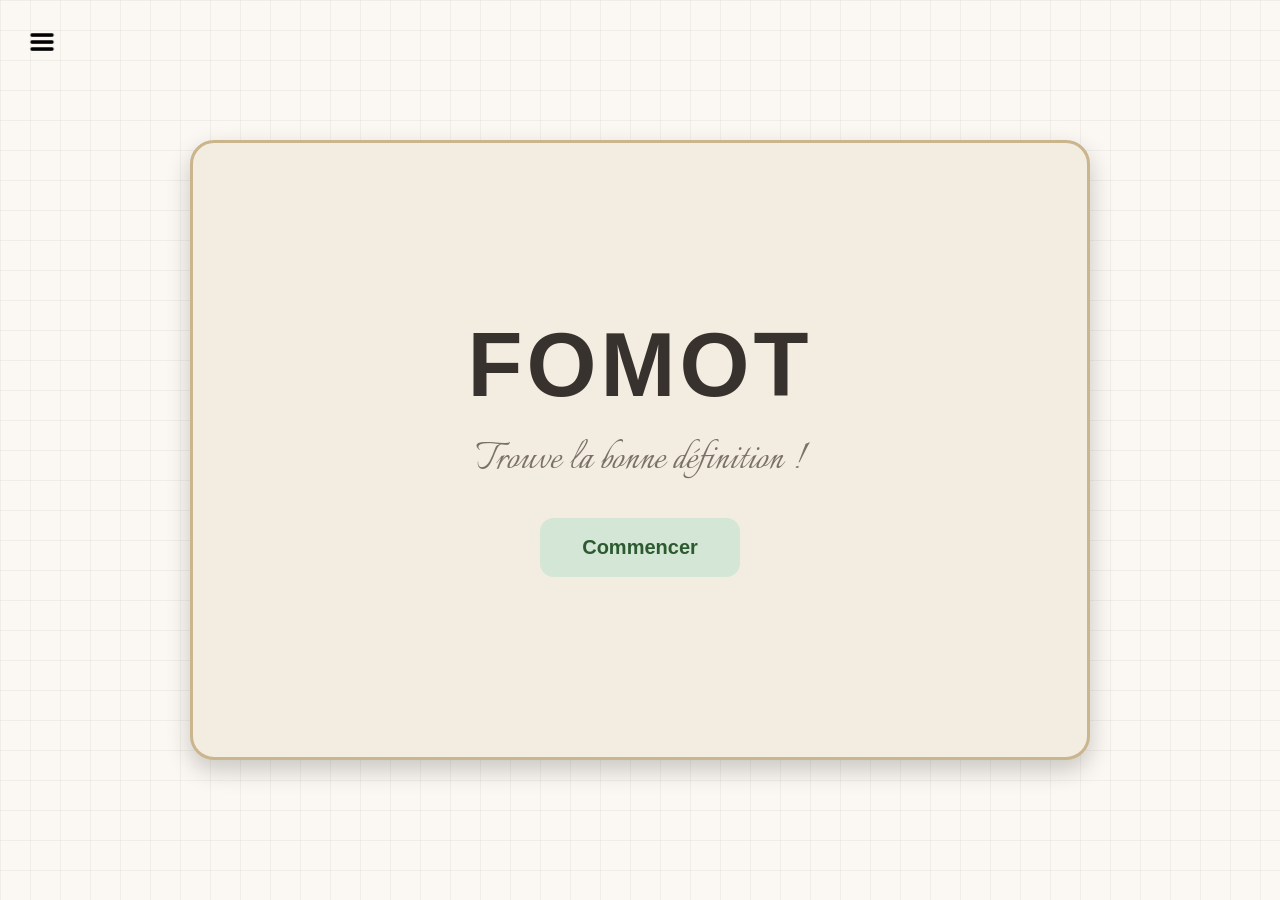
==== index.html @ 563eae63 "FOMOT" ====
<!DOCTYPE html>
<html lang="fr">
<head>
    <meta charset="UTF-8">
    <meta name="viewport" content="width=device-width, initial-scale=1.0">
    <title>FOMOT - Quelle est la bonne définition ?</title>
    <link rel="stylesheet" href="styles.css">
</head>
<body>

    <!-- Sidebar de l'historique -->
    <aside id="history-sidebar" class="history-sidebar">
        <h2>Mots joués</h2>
        <ul id="history-list"></ul>
    </aside>

    <!-- Bouton menu -->
    <button id="btn-toggle-menu" class="btn-toggle-menu" aria-label="Afficher le menu">
        <img src="src/menu-icon.png" alt="Menu">
    </button>

    <main id="main-card">
        <div class="card-content">
            <!-- Écran d'accueil -->
            <div id="start-screen">
                <h1 class="title-fomot">FOMOT</h1>
                <p class="subtitle">Trouve la bonne définition !</p>
                <button id="btn-start" class="btn-start">Commencer</button>
            </div>

            <!-- Interface de jeu -->
            <div id="game-screen" class="hidden">
                <div id="score-display" class="score-display">Score : 0 pts</div>

                <h1 id="word-display">...</h1>

                <p id="result-message" class="result-message hidden"></p>

                <!-- Les boutons seront générés dynamiquement ici -->
                <div id="buttons-container" class="buttons-container"></div>

                <div id="description-box" class="description-box hidden">
                    <p id="description-text"></p>
                    <button id="btn-next" class="btn-next">Mot suivant →</button>
                </div>
            </div>
        </div>

        <div class="source-container">
            <p id="source-display" class="source-text hidden">
                Source : <a id="source-link" class="source-link" href="#" target="_blank" rel="noopener noreferrer"></a>
            </p>
        </div>
    </main>

    <script src="script.js"></script>
</body>
</html>
---- styles.css ----
@font-face {
  font-family: Italianno;
  src: url(src/Italianno-Regular.ttf);
}

* {
    box-sizing: border-box;
    margin: 0;
    padding: 0;
}

body {
    background-color: #fbf8f3;
    background-image: 
        linear-gradient(to right, rgba(122, 112, 103, 0.08) 1px, transparent 1px),
        linear-gradient(to bottom, rgba(122, 112, 103, 0.08) 1px, transparent 1px);
    background-size: 30px 30px;
    color: #4a443f;
    font-family: 'Trebuchet MS', 'Lucida Sans Unicode', 'Lucida Grande', 'Lucida Sans', Arial, sans-serif;
    min-height: 100vh;
    display: flex;
    justify-content: center;
    align-items: center;
    padding: 20px;
    gap: 30px;
}

.btn-toggle-menu {
    position: absolute;
    top: 20px;
    left: 20px;
    background: transparent;
    border: none;
    padding: 8px;
    cursor: pointer;
    display: flex;
    align-items: center;
    justify-content: center;
    border-radius: 12px;
    transition: transform 0.2s ease, background-color 0.2s ease;
    z-index: 100;
}

.btn-toggle-menu:hover {
    background-color: rgba(122, 112, 103, 0.15);
    transform: scale(1.05);
}

.btn-toggle-menu img {
    width: 28px;
    height: 28px;
    display: block;
    object-fit: contain;
}

.history-sidebar {
    position: fixed;
    top: 15px;
    bottom: 15px;
    left: 15px;
    width: 260px;
    background-color: #f2ece1;
    border-radius: 20px;
    padding: 20px;
    border: 3px solid #cbb58c;
    box-shadow: 5px 10px 25px rgba(0, 0, 0, 0.15);
    display: flex;
    flex-direction: column;
    overflow-y: auto;
    z-index: 10;
    transform: translateX(-120%);
    transition: transform 0.3s ease-in-out;
    scrollbar-width: none; 
}

.history-sidebar::-webkit-scrollbar {
  display: none;
}

.history-sidebar.open {
    transform: translateX(0);
}

.history-sidebar h2 {
    font-size: 20px;
    color: #38322e;
    margin-bottom: 12px;
    text-align: center;
    border-bottom: 2px solid #cbb58c;
    padding-bottom: 8px;
}

.history-sidebar ul {
    list-style: none;
    display: flex;
    flex-direction: column;
    gap: 8px;
}

.history-sidebar li {
    background-color: #fbf8f3;
    padding: 8px 12px;
    border-radius: 8px;
    font-size: 15px;
    color: #4a443f;
    word-break: break-word;
}

main {
    background-color: #f2ece1;
    border-radius: 24px;
    padding: 50px 40px 24px 40px;
    width: 100%;
    max-width: 900px;
    min-height: 620px;
    box-shadow: 0 10px 25px rgba(0, 0, 0, 0.2);
    border: 3px solid #cbb58c;
    display: flex;
    flex-direction: column;
    justify-content: space-between;
    align-items: center;
    position: relative;
    transition: all 0.3s ease;
}

.card-content {
    width: 100%;
    display: flex;
    flex-direction: column;
    align-items: center;
    justify-content: center;
    flex-grow: 1;
}

#start-screen {
    display: flex;
    flex-direction: column;
    align-items: center;
    gap: 15px;
    animation: fadeIn 0.4s ease-out;
}

.title-fomot {
    font-size: 90px;
    letter-spacing: 4px;
    color: #38322e;
}

.subtitle {
    font-size: 45px;
    color: #7a7067;
    margin-bottom: 15px;
    font-family: Italianno, 'Trebuchet MS', 'Lucida Sans Unicode', 'Lucida Grande', 'Lucida Sans', Arial, sans-serif;
}

#game-screen {
    width: 100%;
    display: flex;
    flex-direction: column;
    align-items: center;
    gap: 24px;
    text-align: center;
    animation: fadeIn 0.4s ease-out;
}

h1#word-display {
    font-size: 64px;
    letter-spacing: 2px;
    color: #38322e;
    word-break: break-word;
    animation: fadeIn 0.3s ease-out;
}

.buttons-container {
    display: flex;
    flex-direction: column;
    gap: 16px;
    width: 100%;
    max-width: 700px;
    animation: fadeIn 0.3s ease-out;
}

button {
    font-family: inherit;
    font-size: 17px;
    font-weight: bold;
    padding: 16px 28px;
    border: none;
    border-radius: 14px;
    cursor: pointer;
    transition: background-color 0.2s ease, transform 0.2s ease, box-shadow 0.2s ease;
}

button:active {
    transform: translateY(0) scale(0.98);
}

.btn-start {
    background-color: #d4e6d5;
    color: #2d5a31;
    font-size: 20px;
    padding: 18px 42px;
}

.btn-start:hover {
    background-color: #c1dec3;
    transform: translateY(-2px);
}

/* Style des boutons de choix de définitions */
.btn-choice {
    background-color: #fbf8f3;
    color: #38322e;
    border: 2px solid #cbb58c;
    text-align: left;
    line-height: 1.4;
    font-weight: normal;
    font-size: 16px;
}

.btn-choice:hover {
    background-color: #eae3d2;
    transform: translateY(-2px);
}

.btn-next {
    background-color: #e2d9f3;
    color: #4a3473;
    margin-top: 15px;
}

.btn-next:hover {
    background-color: #d3c4ed;
    transform: translateY(-2px);
}

.result-message {
    font-size: 60px;
    font-family: Italianno, 'Trebuchet MS', 'Lucida Sans Unicode', 'Lucida Grande', 'Lucida Sans', Arial, sans-serif;
    font-weight: bold;
    animation: fadeIn 0.3s ease-out;
}

.result-message.correct {
    color: #3b7a42;
}

.result-message.incorrect {
    color: #ad392b;
}

.description-box {
    border-radius: 14px;
    padding: 24px;
    font-size: 16px;
    line-height: 1.6;
    width: 100%;
    animation: fadeIn 0.4s ease-out;
    background-color: #fbf8f3;
    border: 2px solid #cbb58c;
    color: #38322e;
}

.score-display {
    font-size: 20px;
    font-weight: bold;
    color: #7a7067;
    margin-bottom: 10px;
}

.source-container {
    width: 100%;
    text-align: right;
    min-height: 20px;
    margin-top: 15px;
}

.source-text {
    font-size: 13px;
    color: #968c83;
    font-style: italic;
    animation: fadeIn 0.3s ease-out;
}

.source-link {
    color: #7a7067;
    text-decoration: underline;
    transition: color 0.2s ease;
}

.source-link:hover {
    color: #38322e;
}

.hidden {
    display: none !important;
}

.classic-font {
    font-family: 'Segoe UI', Tahoma, Geneva, Verdana, sans-serif;
}

@keyframes fadeIn {
    from {
        opacity: 0;
        transform: translateY(6px);
    }
    to {
        opacity: 1;
        transform: translateY(0);
    }
}
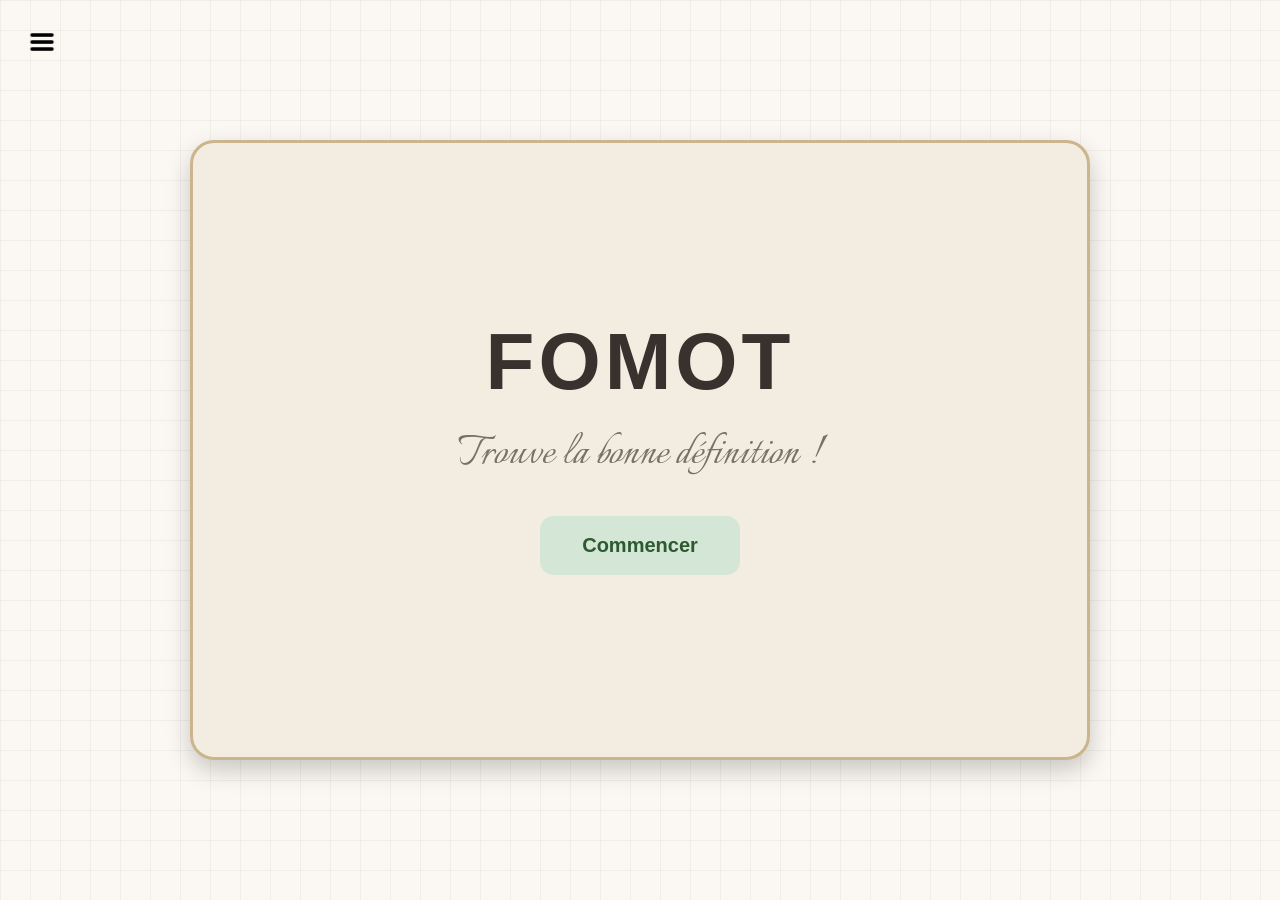
==== commit 12de9891: "Words" ====
--- a/index.html
+++ b/index.html
@@ -3,8 +3,9 @@
 <head>
     <meta charset="UTF-8">
     <meta name="viewport" content="width=device-width, initial-scale=1.0">
-    <title>FOMOT - Quelle est la bonne définition ?</title>
+    <title>FOMOT - Trouve la bonne définition !</title>
     <link rel="stylesheet" href="styles.css">
+    <link rel="manifest" href="manifest.json">
 </head>
 <body>
 
@@ -14,7 +15,7 @@
         <ul id="history-list"></ul>
     </aside>
 
-    <!-- Bouton menu -->
+    <!-- Bouton de la sidebar -->
     <button id="btn-toggle-menu" class="btn-toggle-menu" aria-label="Afficher le menu">
         <img src="src/menu-icon.png" alt="Menu">
     </button>
@@ -36,7 +37,7 @@
 
                 <p id="result-message" class="result-message hidden"></p>
 
-                <!-- Les boutons seront générés dynamiquement ici -->
+                <!-- Boutons -->
                 <div id="buttons-container" class="buttons-container"></div>
 
                 <div id="description-box" class="description-box hidden">
@@ -54,5 +55,11 @@
     </main>
 
     <script src="script.js"></script>
+
+    <script>
+        if (typeof navigator.serviceWorker !== 'undefined') {
+            navigator.serviceWorker.register('sw.js')
+        }
+    </script>
 </body>
 </html>
--- a/styles.css
+++ b/styles.css
@@ -141,13 +141,13 @@
 }
 
 .title-fomot {
-    font-size: 90px;
+    font-size: clamp(40px, 7vw, 80px);
     letter-spacing: 4px;
     color: #38322e;
 }
 
 .subtitle {
-    font-size: 45px;
+    font-size: clamp(30px, 4vw, 50px);
     color: #7a7067;
     margin-bottom: 15px;
     font-family: Italianno, 'Trebuchet MS', 'Lucida Sans Unicode', 'Lucida Grande', 'Lucida Sans', Arial, sans-serif;
@@ -164,7 +164,7 @@
 }
 
 h1#word-display {
-    font-size: 64px;
+    font-size: clamp(20px, 5vw, 80px);
     letter-spacing: 2px;
     color: #38322e;
     word-break: break-word;
@@ -215,7 +215,7 @@
     text-align: left;
     line-height: 1.4;
     font-weight: normal;
-    font-size: 16px;
+    font-size: clamp(20px, 20px, 50px);
 }
 
 .btn-choice:hover {
@@ -252,7 +252,7 @@
 .description-box {
     border-radius: 14px;
     padding: 24px;
-    font-size: 16px;
+    font-size: clamp(1px, 20px, 30px);
     line-height: 1.6;
     width: 100%;
     animation: fadeIn 0.4s ease-out;
